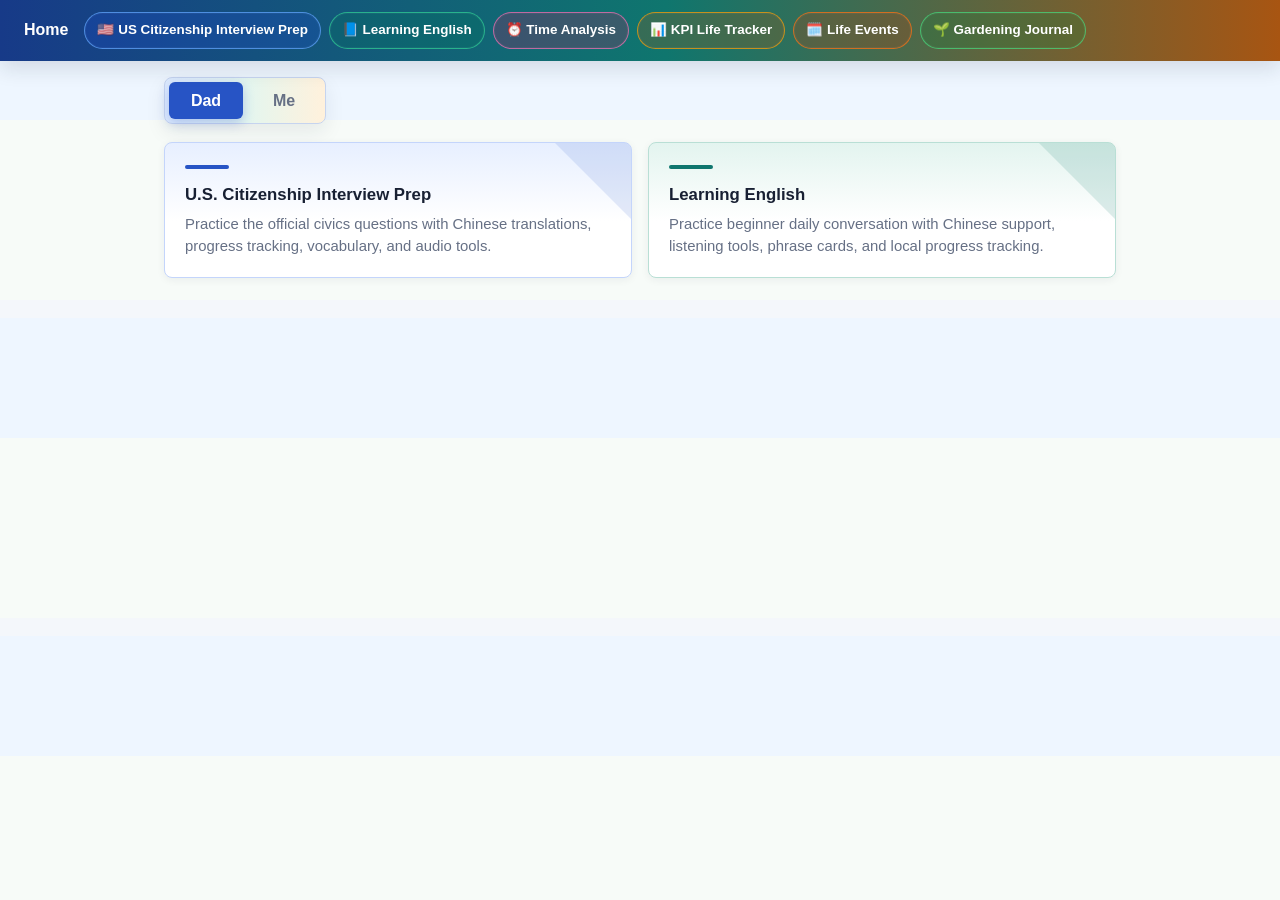
==== index.html @ 6f05dd62 "Use red clock in shared nav" ====
<!DOCTYPE html>
<html lang="en">
<head>
<meta charset="UTF-8" />
<meta name="viewport" content="width=device-width, initial-scale=1.0" />
<title>Home</title>
<link rel="stylesheet" href="assets/site-nav.css?v=20260702-nav-red-clock" />
<script src="assets/site-nav.js?v=20260702-nav-red-clock" defer></script>
<style>
  :root {
    --bg: #f4f7fb;
    --card: #ffffff;
    --text: #182033;
    --muted: #667085;
    --border: #d7deea;
    --accent: #2754c5;
    --accent-dark: #173a88;
    --accent-light: #e7efff;
    --success: #0f766e;
    --success-light: #e3f4ef;
    --warm: #a85512;
    --warm-light: #fff4df;
    --rose: #b42362;
    --rose-light: #fde8f1;
    --shadow: 0 16px 34px rgba(24, 32, 51, 0.1);
  }
  * { box-sizing: border-box; }
  body {
    margin: 0;
    font-family: -apple-system, BlinkMacSystemFont, "Segoe UI", Roboto, Helvetica, Arial, sans-serif;
    background:
      linear-gradient(180deg, #eef6ff 0 120px, #f7fbf8 120px 300px, var(--bg) 300px),
      var(--bg);
    color: var(--text);
    line-height: 1.55;
  }
  main {
    max-width: 1000px;
    margin: 0 auto;
  }
  main {
    padding: 16px 24px 40px;
  }
  .page-grid {
    display: grid;
    grid-template-columns: repeat(auto-fit, minmax(260px, 1fr));
    gap: 16px;
  }
  .owner-tabs {
    display: inline-flex;
    gap: 4px;
    margin-bottom: 18px;
    padding: 4px;
    border: 1px solid #c6d4ef;
    border-radius: 8px;
    background: linear-gradient(90deg, #deebff 0%, #e4f6ef 52%, #fff1dc 100%);
    box-shadow: 0 8px 20px rgba(24, 32, 51, 0.08);
  }
  .owner-tab {
    min-width: 74px;
    border: 0;
    border-radius: 6px;
    background: transparent;
    color: var(--muted);
    cursor: pointer;
    font: inherit;
    font-weight: 700;
    line-height: 1.2;
    padding: 9px 14px;
  }
  .owner-tab:hover {
    color: var(--accent-dark);
  }
  .owner-tab[data-owner-tab="dad"].active {
    background: var(--accent);
    color: #ffffff;
    box-shadow: 0 4px 12px rgba(39, 84, 197, 0.28);
  }
  .owner-tab[data-owner-tab="me"].active {
    background: var(--rose);
    color: #ffffff;
    box-shadow: 0 4px 12px rgba(180, 35, 98, 0.24);
  }
  .owner-panel {
    display: none;
  }
  .owner-panel.active {
    display: block;
  }
  .page-card {
    position: relative;
    display: block;
    background:
      linear-gradient(180deg, var(--accent-light) 0%, #ffffff 58%),
      var(--card);
    border: 1px solid var(--border);
    border-radius: 8px;
    min-height: 136px;
    padding: 22px 20px 18px;
    color: inherit;
    text-decoration: none;
    box-shadow: 0 2px 8px rgba(24, 32, 51, 0.06);
    overflow: hidden;
    transition: border-color 160ms ease, box-shadow 160ms ease, transform 160ms ease;
  }
  .page-card:hover {
    border-color: #9eb6ed;
    box-shadow: var(--shadow);
    transform: translateY(-2px);
  }
  .page-card::before {
    content: "";
    display: block;
    width: 44px;
    height: 4px;
    border-radius: 999px;
    margin-bottom: 16px;
    background: var(--accent);
  }
  .page-card::after {
    content: "";
    position: absolute;
    top: 0;
    right: 0;
    width: 76px;
    height: 76px;
    background: rgba(39, 84, 197, 0.12);
    clip-path: polygon(100% 0, 0 0, 100% 100%);
    pointer-events: none;
  }
  .page-card[href="citizenship-interview-prep.html"] {
    border-color: #c4d5fb;
  }
  .page-card[href="learning-english.html"] {
    background:
      linear-gradient(180deg, var(--success-light) 0%, #ffffff 58%),
      var(--card);
    border-color: #b9dfd5;
  }
  .page-card[href="learning-english.html"]::before,
  .page-card[href="life-events.html"]::before {
    background: var(--success);
  }
  .page-card[href="learning-english.html"]::after,
  .page-card[href="life-events.html"]::after {
    background: rgba(15, 118, 110, 0.14);
  }
  .page-card[href="life-events.html"] {
    background:
      linear-gradient(180deg, var(--rose-light) 0%, #ffffff 58%),
      var(--card);
    border-color: #f2bfd6;
  }
  .page-card[href="life-events.html"]::before {
    background: var(--rose);
  }
  .page-card[href="life-events.html"]::after {
    background: rgba(180, 35, 98, 0.13);
  }
  .page-card[href="kpi-dashboard.html"] {
    background:
      linear-gradient(180deg, var(--warm-light) 0%, #ffffff 58%),
      var(--card);
    border-color: #f3d19a;
  }
  .page-card[href="kpi-dashboard.html"]::before {
    background: var(--warm);
  }
  .page-card[href="kpi-dashboard.html"]::after {
    background: rgba(168, 85, 18, 0.14);
  }
  .page-card[href="gardening-journal.html"] {
    background:
      linear-gradient(180deg, #eef7e6 0%, #ffffff 58%),
      var(--card);
    border-color: #bcd9b5;
  }
  .page-card[href="gardening-journal.html"]::before {
    background: #2f6b3c;
  }
  .page-card[href="gardening-journal.html"]::after {
    background: rgba(47, 107, 60, 0.14);
  }
  .page-card[href="time-analysis.html"] {
    background:
      linear-gradient(180deg, #e7efff 0%, #ffffff 58%),
      var(--card);
    border-color: #c4d5fb;
  }
  .page-card[href="time-analysis.html"]::before {
    background: var(--accent);
  }
  .page-card[href="time-analysis.html"]::after {
    background: rgba(39, 84, 197, 0.13);
  }
  .page-card h2 {
    margin: 0 0 7px;
    font-size: 1.05rem;
    line-height: 1.25;
    letter-spacing: 0;
  }
  .page-card p {
    margin: 0;
    color: var(--muted);
    font-size: 0.93rem;
    line-height: 1.5;
  }
  @media (max-width: 640px) {
    main {
      padding: 12px 18px 28px;
    }
    .owner-tabs {
      display: grid;
      grid-template-columns: 1fr 1fr;
      width: 100%;
    }
    .owner-tab {
      min-width: 0;
    }
    .page-grid {
      grid-template-columns: 1fr;
    }
  }
</style>
</head>
<body>
<site-nav active-page="home"></site-nav>

<main>
  <div class="owner-tabs" role="tablist" aria-label="Home tools by person">
    <button class="owner-tab active" type="button" role="tab" aria-selected="true" aria-controls="dad-panel" data-owner-tab="dad">Dad</button>
    <button class="owner-tab" type="button" role="tab" aria-selected="false" aria-controls="me-panel" data-owner-tab="me">Me</button>
  </div>

  <section class="owner-panel active" id="dad-panel" role="tabpanel" aria-label="Dad tools">
    <div class="page-grid">
      <a class="page-card" href="citizenship-interview-prep.html">
        <h2>U.S. Citizenship Interview Prep</h2>
        <p>Practice the official civics questions with Chinese translations, progress tracking, vocabulary, and audio tools.</p>
      </a>
      <a class="page-card" href="learning-english.html">
        <h2>Learning English</h2>
        <p>Practice beginner daily conversation with Chinese support, listening tools, phrase cards, and local progress tracking.</p>
      </a>
    </div>
  </section>

  <section class="owner-panel" id="me-panel" role="tabpanel" aria-label="Me tools">
    <div class="page-grid">
      <a class="page-card" href="time-analysis.html">
        <h2>Time Analysis</h2>
        <p>Review yesterday's time-tracking snapshot with list totals, cleanup checks, and detailed entries.</p>
      </a>
      <a class="page-card" href="kpi-dashboard.html">
        <h2>KPI Life Tracker</h2>
        <p>Track sleep, workouts, water, mood, daily habit completion, and personal health trends.</p>
      </a>
      <a class="page-card" href="life-events.html">
        <h2>Life Events</h2>
        <p>Log meaningful events, see patterns, and get clear do-more, do-less, watch, and next-action guidance.</p>
      </a>
      <a class="page-card" href="gardening-journal.html">
        <h2>Gardening Journal</h2>
        <p>Track vegetables and flowers, log care tasks, save beginner knowledge, and attach progress photos over time.</p>
      </a>
    </div>
  </section>

</main>

<script>
  document.querySelectorAll("[data-owner-tab]").forEach((tab) => {
    tab.addEventListener("click", () => {
      const owner = tab.dataset.ownerTab;
      document.querySelectorAll("[data-owner-tab]").forEach((button) => {
        const isActive = button.dataset.ownerTab === owner;
        button.classList.toggle("active", isActive);
        button.setAttribute("aria-selected", isActive ? "true" : "false");
      });
      document.querySelectorAll(".owner-panel").forEach((panel) => {
        panel.classList.toggle("active", panel.id === `${owner}-panel`);
      });
    });
  });
</script>
</body>
</html>
---- assets/site-nav.css ----
.site-nav {
  background: linear-gradient(90deg, #173a88 0%, #0f766e 52%, #a85512 100%);
  border-bottom: 0;
  position: sticky;
  top: 0;
  z-index: 20;
  box-shadow: 0 8px 20px rgba(24, 32, 51, 0.12);
}

.site-nav-inner {
  max-width: 1600px;
  margin: 0 auto;
  padding: 10px 24px;
  display: grid;
  grid-template-columns: auto minmax(0, 1fr);
  align-items: center;
  justify-content: space-between;
  gap: 16px;
}

.site-brand {
  color: #ffffff;
  font-weight: 800;
  text-decoration: none;
  white-space: nowrap;
  letter-spacing: 0;
}

.site-nav-menu {
  display: flex;
  align-items: center;
  justify-content: flex-start;
  gap: 14px;
  min-width: 0;
  overflow-x: auto;
  overflow-y: hidden;
  -webkit-overflow-scrolling: touch;
  scrollbar-width: none;
}

.site-nav-menu::-webkit-scrollbar {
  display: none;
}

.site-links {
  display: flex;
  align-items: center;
  gap: 8px;
  flex-wrap: nowrap;
  justify-content: flex-start;
  min-width: max-content;
  padding: 2px 0;
}

.site-links a {
  display: inline-flex;
  align-items: center;
  min-height: 36px;
  border: 1px solid rgba(255, 255, 255, 0.22);
  background: rgba(7, 12, 24, 0.16);
  box-shadow: inset 0 0 0 1px rgba(255, 255, 255, 0.04);
  color: #ffffff;
  text-decoration: none;
  font-size: 0.84rem;
  font-weight: 700;
  padding: 7px 12px;
  border-radius: 999px;
  white-space: nowrap;
  transition: background 160ms ease, border-color 160ms ease, box-shadow 160ms ease;
}

.site-links a:hover {
  background: rgba(255, 255, 255, 0.2);
  border-color: rgba(255, 255, 255, 0.34);
  color: #ffffff;
}

.site-links a.active {
  background: rgba(255, 255, 255, 0.24);
  color: #ffffff;
  box-shadow: 0 8px 18px rgba(2, 6, 23, 0.2);
}

.site-links a[href="citizenship-interview-prep.html"] {
  border-color: rgba(96, 165, 250, 0.75);
  background: rgba(29, 78, 216, 0.24);
}

.site-links a[href="learning-english.html"] {
  border-color: rgba(52, 211, 153, 0.7);
  background: rgba(4, 120, 87, 0.24);
}

.site-links a[href="time-analysis.html"] {
  border-color: rgba(244, 114, 182, 0.72);
  background: rgba(190, 24, 93, 0.24);
}

.site-links a[href="kpi-dashboard.html"] {
  border-color: rgba(245, 158, 11, 0.75);
  background: rgba(180, 83, 9, 0.24);
}

.site-links a[href="life-events.html"] {
  border-color: rgba(249, 115, 22, 0.75);
  background: rgba(194, 65, 12, 0.24);
}

.site-links a[href="gardening-journal.html"] {
  border-color: rgba(74, 222, 128, 0.7);
  background: rgba(21, 128, 61, 0.24);
}

@media (max-width: 640px) {
  .site-nav-inner {
    gap: 12px;
    padding: 8px 14px;
  }

  .site-brand {
    font-size: 0.95rem;
  }

  .site-links {
    gap: 6px;
  }

  .site-links a {
    min-height: 34px;
    padding: 6px 10px;
    font-size: 0.8rem;
  }
}
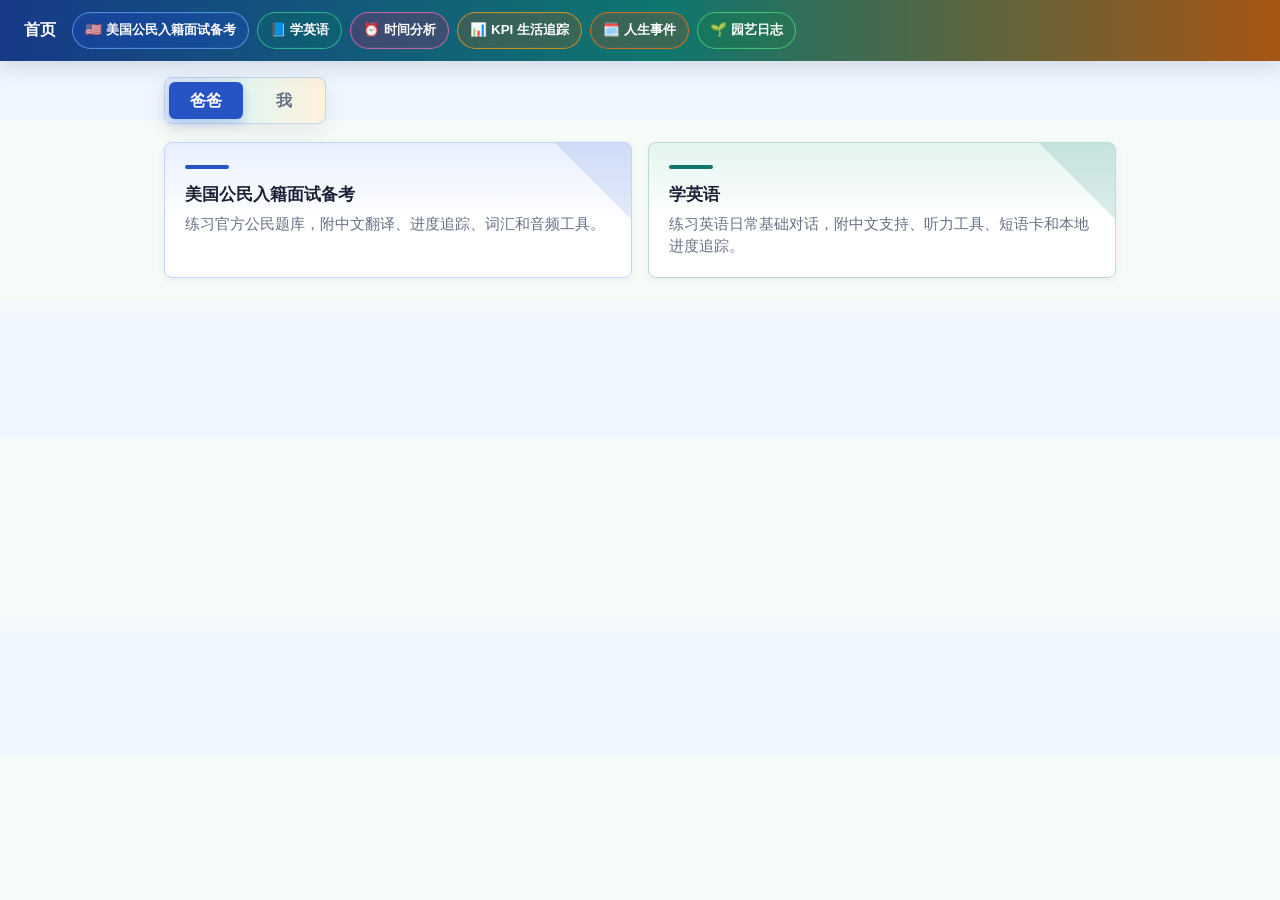
==== commit 30085987: "Localize personal site navigation" ====
--- a/index.html
+++ b/index.html
@@ -1,11 +1,12 @@
 <!DOCTYPE html>
-<html lang="en">
+<html lang="zh-CN">
 <head>
 <meta charset="UTF-8" />
 <meta name="viewport" content="width=device-width, initial-scale=1.0" />
-<title>Home</title>
+<title>首页</title>
 <link rel="stylesheet" href="assets/site-nav.css?v=20260702-nav-red-clock" />
-<script src="assets/site-nav.js?v=20260702-nav-red-clock" defer></script>
+<script src="assets/site-nav.js?v=20260704-nav-zh" defer></script>
+<script src="assets/site-zh.js?v=20260704-site-zh-pass2" defer></script>
 <style>
   :root {
     --bg: #f4f7fb;
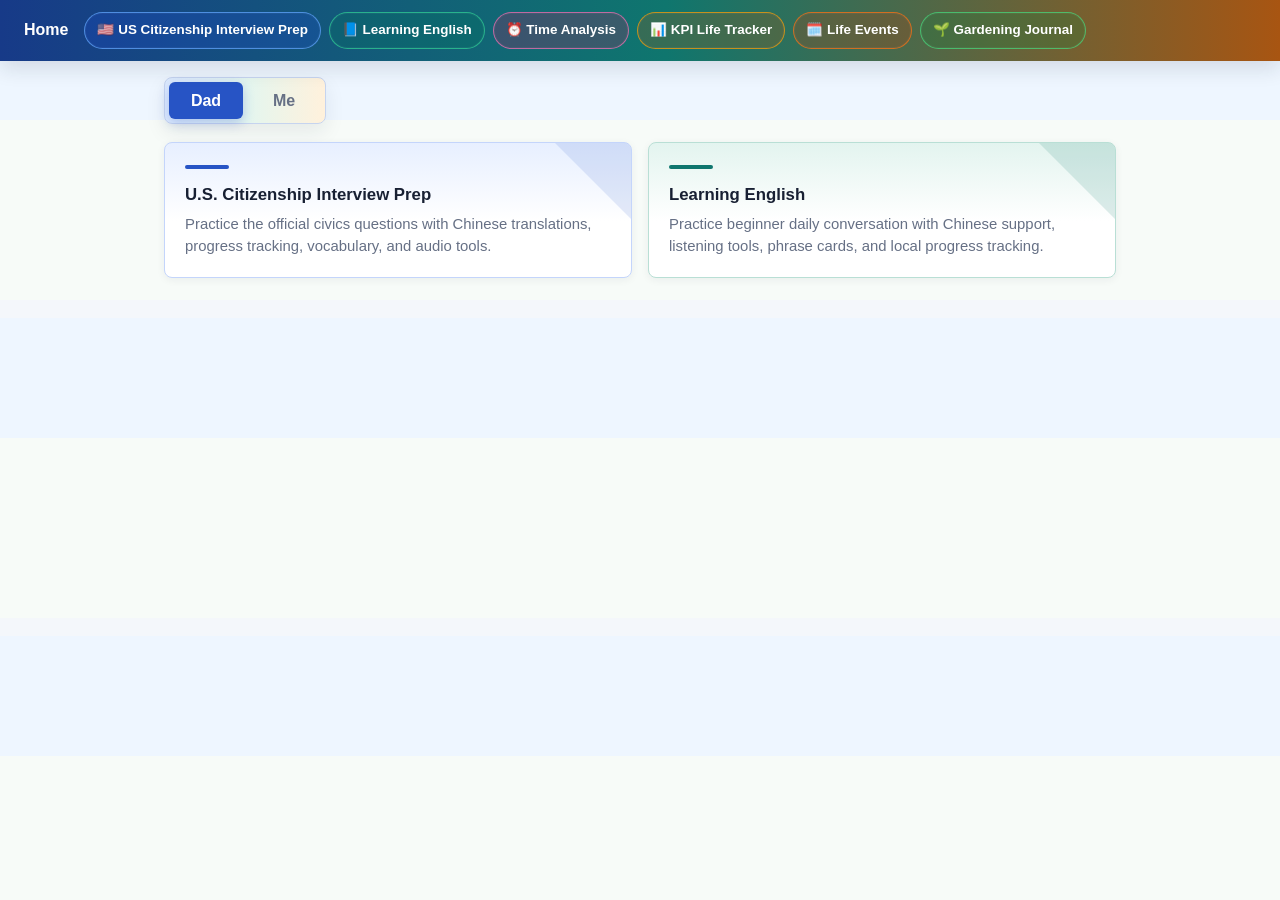
==== commit a314ed9c: "Revert "Localize personal site navigation" This reverts commit 3008598757a58a794e07c681894647fd7af2c" ====
--- a/index.html
+++ b/index.html
@@ -1,12 +1,11 @@
 <!DOCTYPE html>
-<html lang="zh-CN">
+<html lang="en">
 <head>
 <meta charset="UTF-8" />
 <meta name="viewport" content="width=device-width, initial-scale=1.0" />
-<title>首页</title>
+<title>Home</title>
 <link rel="stylesheet" href="assets/site-nav.css?v=20260702-nav-red-clock" />
-<script src="assets/site-nav.js?v=20260704-nav-zh" defer></script>
-<script src="assets/site-zh.js?v=20260704-site-zh-pass2" defer></script>
+<script src="assets/site-nav.js?v=20260702-nav-red-clock" defer></script>
 <style>
   :root {
     --bg: #f4f7fb;
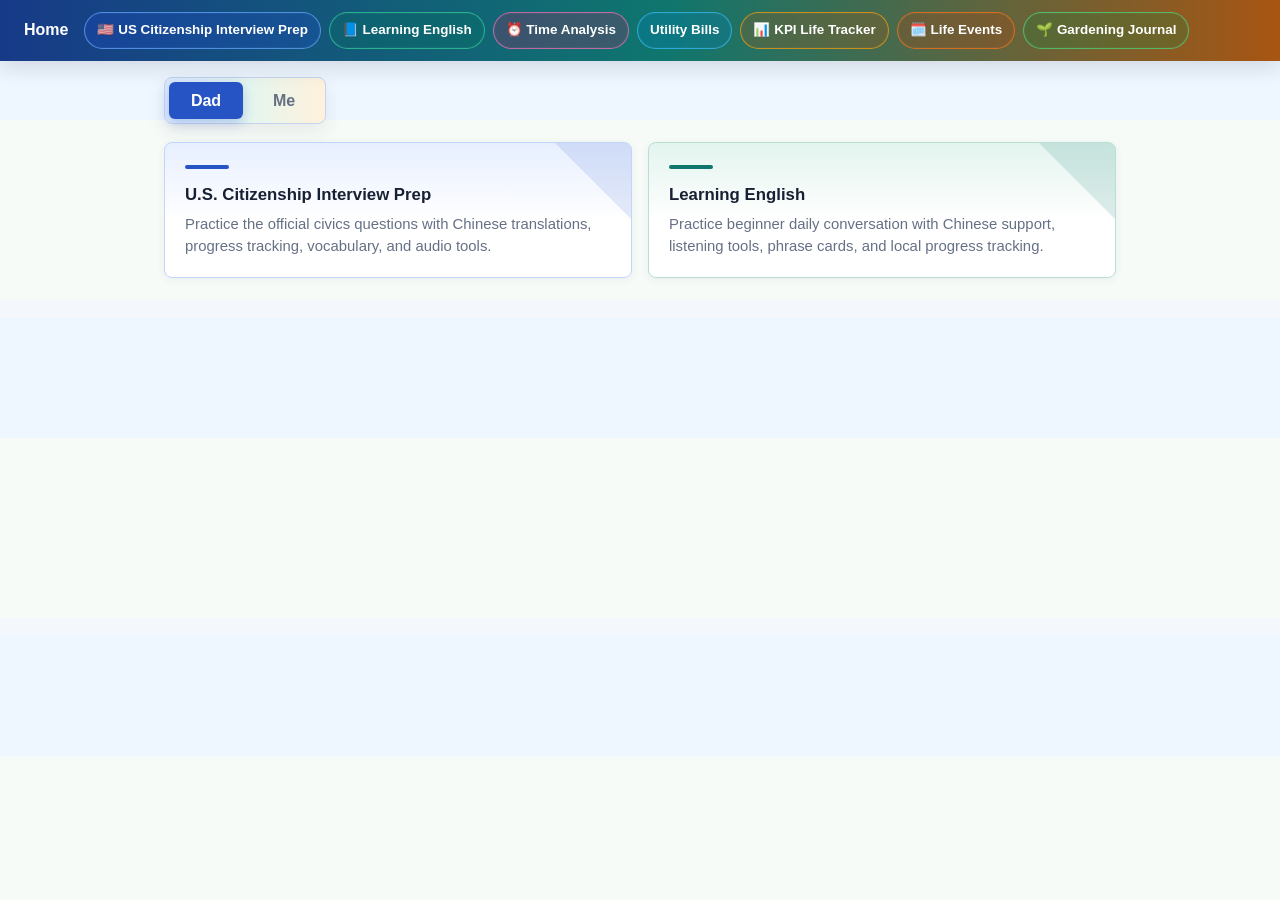
==== commit 2e731d39: "Add utility bill tracker" ====
--- a/index.html
+++ b/index.html
@@ -193,6 +193,18 @@
   .page-card[href="time-analysis.html"]::after {
     background: rgba(39, 84, 197, 0.13);
   }
+  .page-card[href="utility-bills.html"] {
+    background:
+      linear-gradient(180deg, #e7f8ff 0%, #ffffff 58%),
+      var(--card);
+    border-color: #a9dcf5;
+  }
+  .page-card[href="utility-bills.html"]::before {
+    background: #0e7490;
+  }
+  .page-card[href="utility-bills.html"]::after {
+    background: rgba(14, 116, 144, 0.13);
+  }
   .page-card h2 {
     margin: 0 0 7px;
     font-size: 1.05rem;
@@ -250,6 +262,10 @@
       <a class="page-card" href="time-analysis.html">
         <h2>Time Analysis</h2>
         <p>Review yesterday's time-tracking snapshot with list totals, cleanup checks, and detailed entries.</p>
+      </a>
+      <a class="page-card" href="utility-bills.html">
+        <h2>Utility Bills</h2>
+        <p>Track water, electric, and gas bills with PDF import, monthly totals, usage trends, and line-item review.</p>
       </a>
       <a class="page-card" href="kpi-dashboard.html">
         <h2>KPI Life Tracker</h2>
--- a/assets/site-nav.css
+++ b/assets/site-nav.css
@@ -96,6 +96,11 @@
   background: rgba(190, 24, 93, 0.24);
 }
 
+.site-links a[href="utility-bills.html"] {
+  border-color: rgba(56, 189, 248, 0.72);
+  background: rgba(2, 132, 199, 0.24);
+}
+
 .site-links a[href="kpi-dashboard.html"] {
   border-color: rgba(245, 158, 11, 0.75);
   background: rgba(180, 83, 9, 0.24);
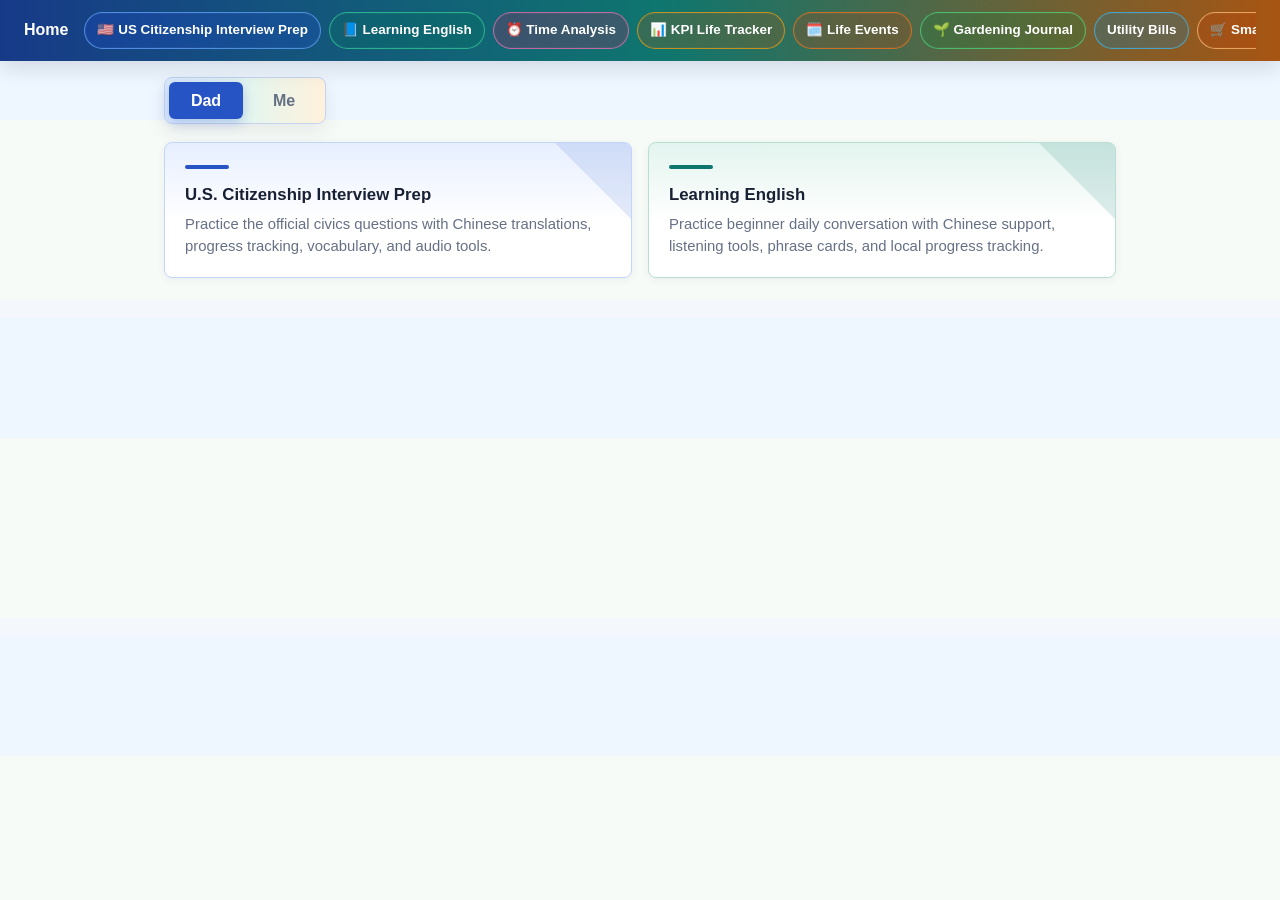
==== commit 66b25194: "Add Smart Shopping AnyList replacement" ====
--- a/index.html
+++ b/index.html
@@ -4,8 +4,8 @@
 <meta charset="UTF-8" />
 <meta name="viewport" content="width=device-width, initial-scale=1.0" />
 <title>Home</title>
-<link rel="stylesheet" href="assets/site-nav.css?v=20260702-nav-red-clock" />
-<script src="assets/site-nav.js?v=20260702-nav-red-clock" defer></script>
+<link rel="stylesheet" href="assets/site-nav.css?v=20260809-smart-shopping" />
+<script src="assets/site-nav.js?v=20260809-smart-shopping" defer></script>
 <style>
   :root {
     --bg: #f4f7fb;
@@ -205,6 +205,18 @@
   .page-card[href="utility-bills.html"]::after {
     background: rgba(14, 116, 144, 0.13);
   }
+  .page-card[href="smart-shopping.html"] {
+    background:
+      linear-gradient(180deg, #fff1e5 0%, #ffffff 58%),
+      var(--card);
+    border-color: #f2c7a9;
+  }
+  .page-card[href="smart-shopping.html"]::before {
+    background: #c56824;
+  }
+  .page-card[href="smart-shopping.html"]::after {
+    background: rgba(197, 104, 36, 0.13);
+  }
   .page-card h2 {
     margin: 0 0 7px;
     font-size: 1.05rem;
@@ -263,21 +275,25 @@
         <h2>Time Analysis</h2>
         <p>Review yesterday's time-tracking snapshot with list totals, cleanup checks, and detailed entries.</p>
       </a>
+      <a class="page-card" href="kpi-dashboard.html">
+        <h2>KPI Life Tracker</h2>
+        <p>Track sleep, workouts, water, mood, daily habit completion, and personal health trends.</p>
+      </a>
+      <a class="page-card" href="life-events.html">
+        <h2>Life Events</h2>
+        <p>Log meaningful events, see patterns, and get clear do-more, do-less, watch, and next-action guidance.</p>
+      </a>
+      <a class="page-card" href="gardening-journal.html">
+        <h2>Gardening Journal</h2>
+        <p>Track vegetables and flowers, log care tasks, save beginner knowledge, and attach progress photos over time.</p>
+      </a>
       <a class="page-card" href="utility-bills.html">
         <h2>Utility Bills</h2>
         <p>Track water, electric, and gas bills with PDF import, monthly totals, usage trends, and line-item review.</p>
       </a>
-      <a class="page-card" href="kpi-dashboard.html">
-        <h2>KPI Life Tracker</h2>
-        <p>Track sleep, workouts, water, mood, daily habit completion, and personal health trends.</p>
-      </a>
-      <a class="page-card" href="life-events.html">
-        <h2>Life Events</h2>
-        <p>Log meaningful events, see patterns, and get clear do-more, do-less, watch, and next-action guidance.</p>
-      </a>
-      <a class="page-card" href="gardening-journal.html">
-        <h2>Gardening Journal</h2>
-        <p>Track vegetables and flowers, log care tasks, save beginner knowledge, and attach progress photos over time.</p>
+      <a class="page-card" href="smart-shopping.html">
+        <h2>Smart Shopping</h2>
+        <p>Use your AnyList collections with organic-first food guidance, low-sugar nudges, unit-price comparisons, and automatic product details.</p>
       </a>
     </div>
   </section>
--- a/assets/site-nav.css
+++ b/assets/site-nav.css
@@ -116,6 +116,11 @@
   background: rgba(21, 128, 61, 0.24);
 }
 
+.site-links a[href="smart-shopping.html"] {
+  border-color: rgba(253, 186, 116, 0.78);
+  background: rgba(194, 65, 12, 0.24);
+}
+
 @media (max-width: 640px) {
   .site-nav-inner {
     gap: 12px;
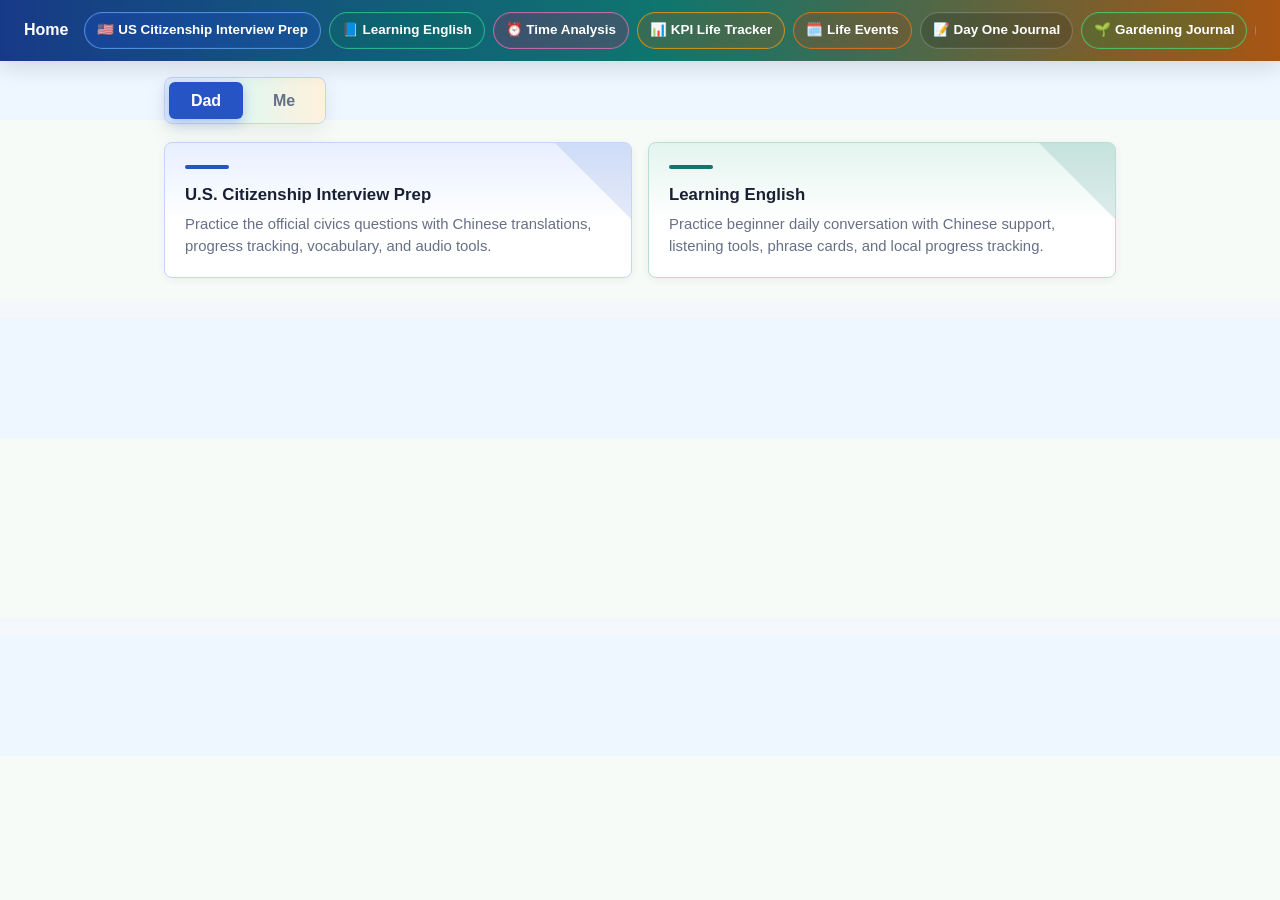
==== commit cdb8a194: "Add private Day One journal import" ====
--- a/index.html
+++ b/index.html
@@ -5,7 +5,7 @@
 <meta name="viewport" content="width=device-width, initial-scale=1.0" />
 <title>Home</title>
 <link rel="stylesheet" href="assets/site-nav.css?v=20260809-smart-shopping" />
-<script src="assets/site-nav.js?v=20260809-smart-shopping" defer></script>
+<script src="assets/site-nav.js?v=20260817-day-one-journal" defer></script>
 <style>
   :root {
     --bg: #f4f7fb;
@@ -181,6 +181,18 @@
   .page-card[href="gardening-journal.html"]::after {
     background: rgba(47, 107, 60, 0.14);
   }
+  .page-card[href="day-one-journal.html"] {
+    background:
+      linear-gradient(180deg, #f4ebff 0%, #ffffff 58%),
+      var(--card);
+    border-color: #d8c1f4;
+  }
+  .page-card[href="day-one-journal.html"]::before {
+    background: #7c3aed;
+  }
+  .page-card[href="day-one-journal.html"]::after {
+    background: rgba(124, 58, 237, 0.13);
+  }
   .page-card[href="time-analysis.html"] {
     background:
       linear-gradient(180deg, #e7efff 0%, #ffffff 58%),
@@ -282,6 +294,10 @@
       <a class="page-card" href="life-events.html">
         <h2>Life Events</h2>
         <p>Log meaningful events, see patterns, and get clear do-more, do-less, watch, and next-action guidance.</p>
+      </a>
+      <a class="page-card" href="day-one-journal.html">
+        <h2>Day One Journal</h2>
+        <p>Import your Day One app export privately in this browser, including entries and attached media.</p>
       </a>
       <a class="page-card" href="gardening-journal.html">
         <h2>Gardening Journal</h2>
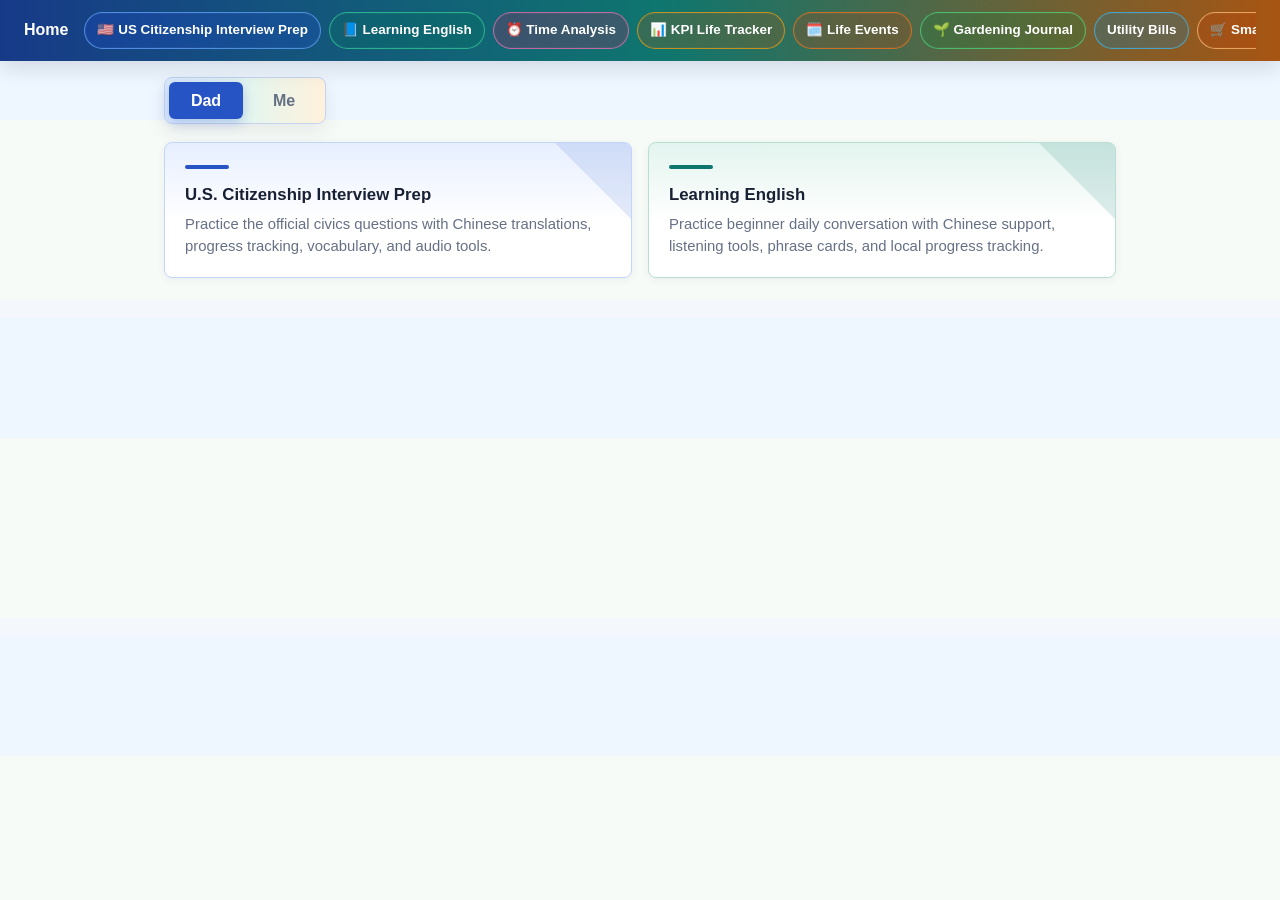
==== commit 645c2d8d: "Remove Day One journal navigation" ====
--- a/index.html
+++ b/index.html
@@ -5,7 +5,7 @@
 <meta name="viewport" content="width=device-width, initial-scale=1.0" />
 <title>Home</title>
 <link rel="stylesheet" href="assets/site-nav.css?v=20260809-smart-shopping" />
-<script src="assets/site-nav.js?v=20260817-day-one-journal" defer></script>
+<script src="assets/site-nav.js?v=20260817-remove-day-one" defer></script>
 <style>
   :root {
     --bg: #f4f7fb;
@@ -181,18 +181,6 @@
   .page-card[href="gardening-journal.html"]::after {
     background: rgba(47, 107, 60, 0.14);
   }
-  .page-card[href="day-one-journal.html"] {
-    background:
-      linear-gradient(180deg, #f4ebff 0%, #ffffff 58%),
-      var(--card);
-    border-color: #d8c1f4;
-  }
-  .page-card[href="day-one-journal.html"]::before {
-    background: #7c3aed;
-  }
-  .page-card[href="day-one-journal.html"]::after {
-    background: rgba(124, 58, 237, 0.13);
-  }
   .page-card[href="time-analysis.html"] {
     background:
       linear-gradient(180deg, #e7efff 0%, #ffffff 58%),
@@ -294,10 +282,6 @@
       <a class="page-card" href="life-events.html">
         <h2>Life Events</h2>
         <p>Log meaningful events, see patterns, and get clear do-more, do-less, watch, and next-action guidance.</p>
-      </a>
-      <a class="page-card" href="day-one-journal.html">
-        <h2>Day One Journal</h2>
-        <p>Import your Day One app export privately in this browser, including entries and attached media.</p>
       </a>
       <a class="page-card" href="gardening-journal.html">
         <h2>Gardening Journal</h2>
